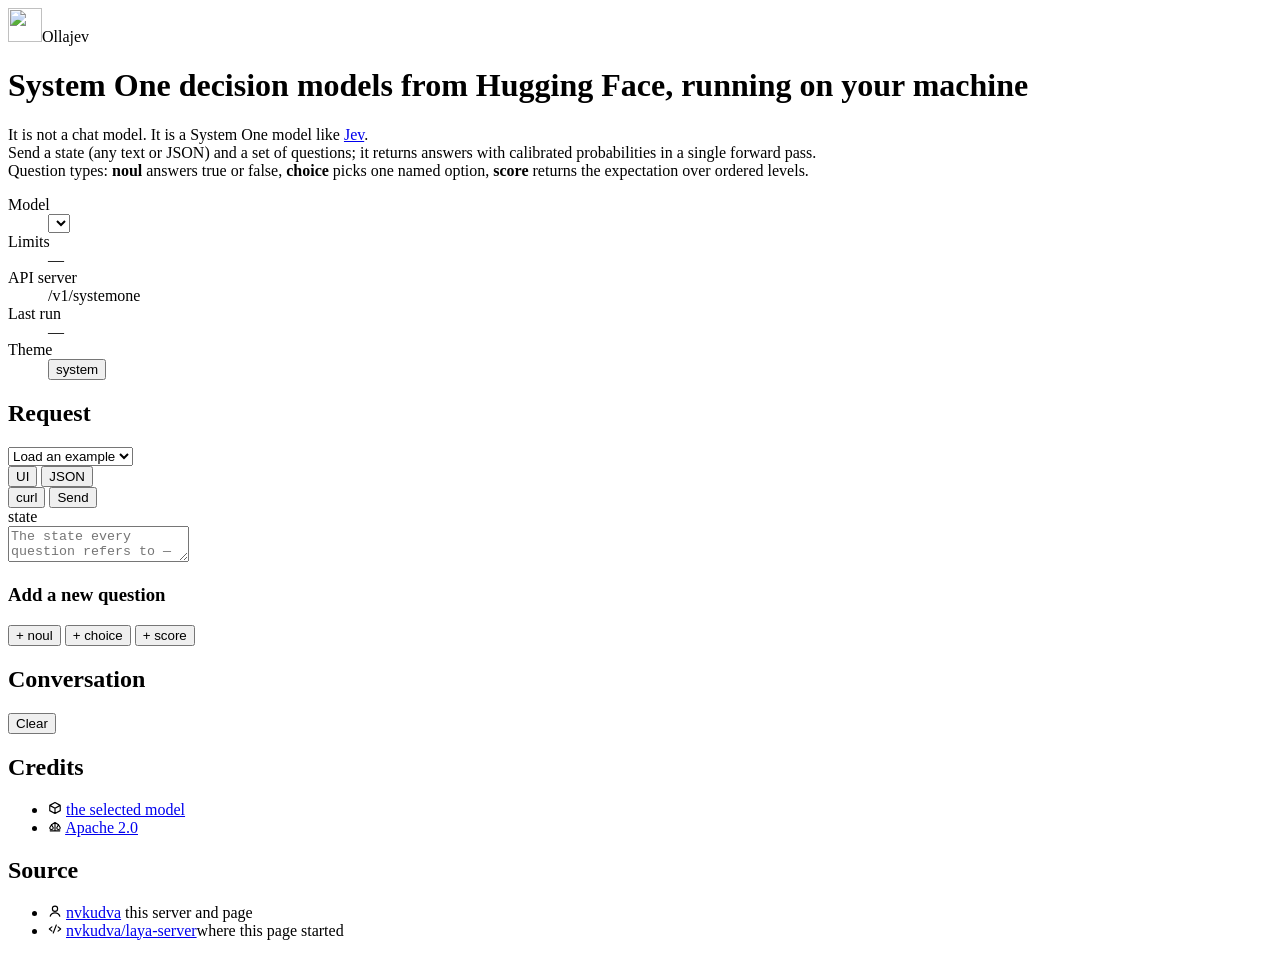
==== src/ollajev/server/static/playground.html @ 19129170 "release: 0.2.0, the first PyPI release - Model manager: Selected and Server cards, "[key] label" but" ====
<!doctype html>
<html lang="en">
<head>
<meta charset="utf-8">
<meta name="viewport" content="width=device-width, initial-scale=1">
<title>Ollajev · playground</title>
<link rel="icon" type="image/svg+xml" href="/static/favicon.svg">
<link rel="stylesheet" href="/static/style.css">
</head>
<body>
<div class="shell">

<header class="bar">
  <div class="bar-inner">
    <div class="bar-head">
      <div class="bar-title">
      <span class="lockup"><img src="/static/favicon.svg" alt="" width="34" height="34"><span>Ollajev</span></span><h1 class="wordmark">System One decision models from Hugging Face, running on your machine</h1>
      </div>
      <div class="bar-copy">

      <p class="tagline">
        It is not a chat model. It is a System One model like
        <a href="https://typesafe.ai" target="_blank" rel="noreferrer">Jev</a>.
        <br>Send a state (any text or JSON) and a set of questions; it returns answers with calibrated probabilities in a single forward pass.
        <br>Question types: <b>noul</b> answers true or false, <b>choice</b> picks one named option, <b>score</b> returns the expectation over ordered levels.
      </p>
      </div>
    </div>
    <div class="bar-aside">
      <dl class="readout">
        <div><dt><label for="model">Model</label></dt><dd><select id="model" aria-label="Model that answers the request"></select></dd></div>
        <div><dt>Limits</dt><dd id="r-limits">—</dd></div>
        <div><dt>API server</dt><dd>/v1/systemone</dd></div>
        <div><dt>Last run</dt><dd id="r-tokens">—</dd></div>
        <div><dt>Theme</dt><dd><button type="button" class="theme-toggle" id="theme" title="Switch between dark, light and your system setting">system</button></dd></div>
      </dl>
    </div>
  </div>
</header>

<main>
  <div class="col-left">
    <section class="panel">
      <div class="panel-head">
        <h2>Request <span class="panel-note" id="q-count"></span></h2>
        <div class="head-tools">
          <select id="preset" aria-label="Load a built-in question set with a sample state">
            <option value="">Load an example</option>
          </select>
          <div class="seg" id="q-view" role="group" aria-label="Request view">
            <button type="button" class="ghost is-on" data-view="ui" aria-pressed="true">UI</button>
            <button type="button" class="ghost" data-view="json" aria-pressed="false">JSON</button>
          </div>
          <button type="button" class="ghost" id="curl-open" title="This request as a curl command">curl</button>
          <button type="button" id="send" title="Send the request (⌘/Ctrl+Enter)">Send</button>
        </div>
      </div>
      <div class="panel-body">
        <div id="request-ui">
          <div class="q">
            <div class="row">
              <label for="state">state</label>
            </div>
            <textarea id="state" placeholder="The state every question refers to — a customer message, a prompt, an email…&#10;⌘/Ctrl+Enter to send"></textarea>
          </div>
          <div id="questions"></div>
        </div>
        <textarea id="q-json" class="json-pane" aria-label="Request as JSON" spellcheck="false" hidden></textarea>
        <p class="notice" id="request-error" role="alert" hidden></p>
      </div>
      <div class="actions">
        <h3>Add a new question</h3>
        <button type="button" class="ghost" id="add-noul" aria-label="Add a noul (true or false) question">+ noul</button>
        <button type="button" class="ghost" id="add-choice" aria-label="Add a choice question">+ choice</button>
        <button type="button" class="ghost" id="add-score" aria-label="Add a score question">+ score</button>
      </div>
    </section>

  </div>

  <section class="panel">
    <div class="panel-head">
      <h2>Conversation</h2>
      <button type="button" class="ghost" id="clear-log" aria-label="Clear the conversation">Clear</button>
    </div>
    <div class="panel-body"><div id="log" aria-live="polite" aria-relevant="additions"></div></div>
  </section>
</main>

<footer>
  <div class="footer-inner">
    <section class="credit-group">
      <h2>Credits</h2>
      <ul class="credits">
        <li><svg class="icon" viewBox="0 0 16 16" width="14" height="14" aria-hidden="true"><path d="M8 1.8 14 5v6l-6 3.2L2 11V5zM2 5l6 3.2L14 5M8 8.2v6" fill="none" stroke="currentColor" stroke-width="1.3" stroke-linecap="round" stroke-linejoin="round"/></svg>
          <a id="model-link" href="https://huggingface.co" target="_blank" rel="noreferrer">the selected model</a></li>
        <li><svg class="icon" viewBox="0 0 16 16" width="14" height="14" aria-hidden="true"><path d="M2.5 13.5h11M8 13.5V4M4 6.5 8 4l4 2.5M2 10l2-3.5L6 10a2 2 0 0 1-4 0ZM10 10l2-3.5L14 10a2 2 0 0 1-4 0Z" fill="none" stroke="currentColor" stroke-width="1.3" stroke-linecap="round" stroke-linejoin="round"/></svg>
          <a href="https://www.apache.org/licenses/LICENSE-2.0" target="_blank" rel="noreferrer">Apache 2.0</a></li>
      </ul>
    </section>
    <section class="credit-group">
      <h2>Source</h2>
      <ul class="credits">
        <li><svg class="icon" viewBox="0 0 16 16" width="14" height="14" aria-hidden="true"><path d="M8 8.5a3 3 0 1 0 0-6 3 3 0 0 0 0 6ZM2.5 14c.8-2.4 2.9-3.8 5.5-3.8s4.7 1.4 5.5 3.8" fill="none" stroke="currentColor" stroke-width="1.3" stroke-linecap="round" stroke-linejoin="round"/></svg>
          <a href="https://github.com/nvkudva" target="_blank" rel="noreferrer">nvkudva</a>
          <span>this server and page</span></li>
        <li><svg class="icon" viewBox="0 0 16 16" width="14" height="14" aria-hidden="true"><path d="M9.5 3.5 6 12.5M4.5 5.5 1.5 8l3 2.5M11.5 5.5 14.5 8l-3 2.5" fill="none" stroke="currentColor" stroke-width="1.3" stroke-linecap="round" stroke-linejoin="round"/></svg>
          <a href="https://github.com/nvkudva/laya-server" target="_blank" rel="noreferrer">nvkudva/laya-server</a><span>where this page started</span></li>
      </ul>
    </section>
  </div>
</footer>

</div>

<dialog id="curl-dialog" aria-labelledby="curl-title">
  <h2 id="curl-title">This request as curl</h2>
  <pre id="curl-text"></pre>
  <div class="curl-tools">
    <button type="button" class="ghost" id="curl-copy">Copy</button>
    <button type="button" class="ghost" id="curl-close">Close</button>
  </div>
</dialog>
<script type="module" src="/static/main.js"></script>
</body>
</html>
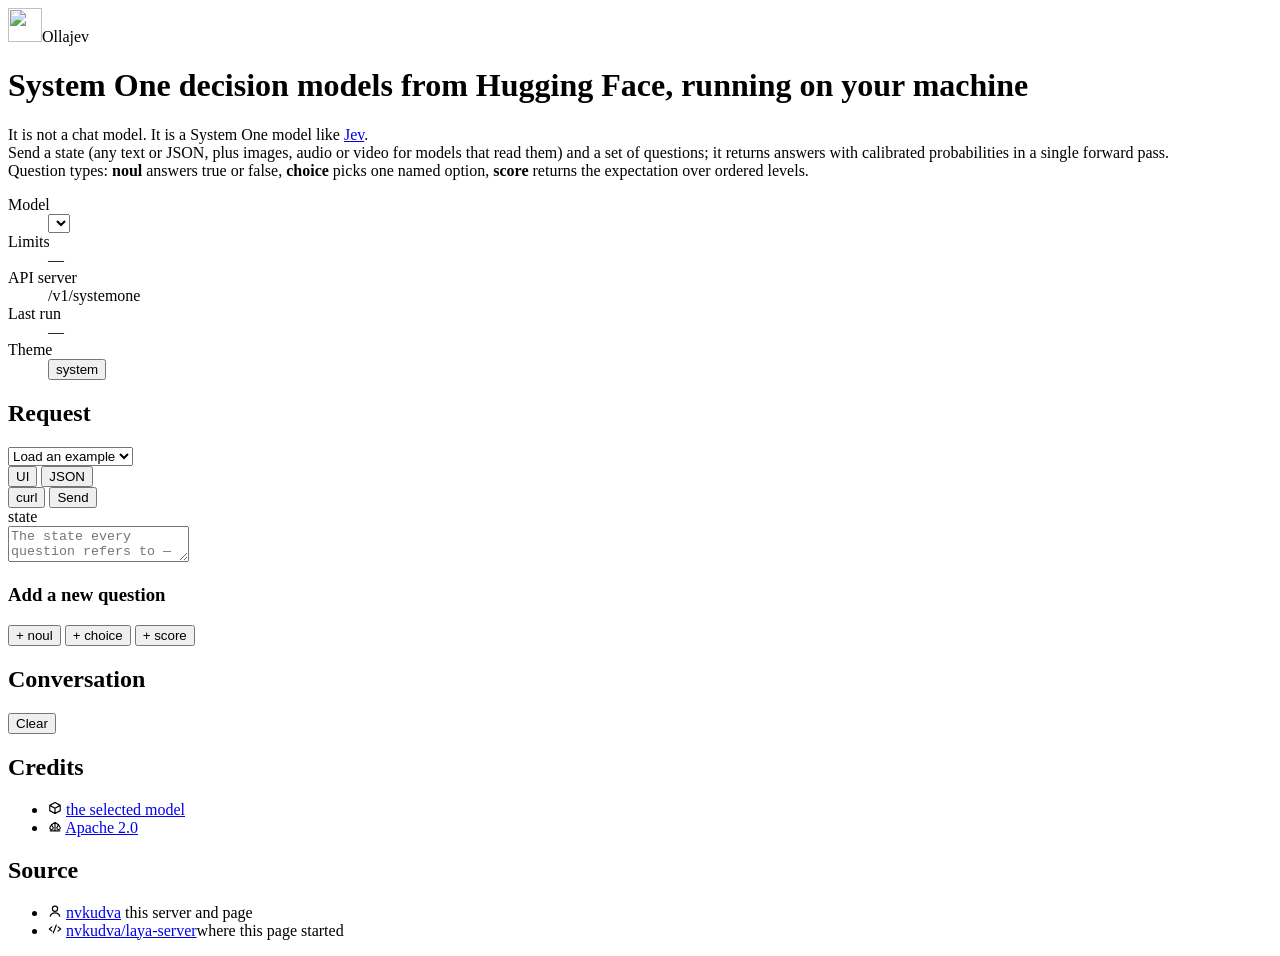
==== commit 22592595: "feat: multimodal decision models (clef-omni, d1-omni, clef on MLX) - /v1/systemone takes images, aud" ====
--- a/src/ollajev/server/static/playground.html
+++ b/src/ollajev/server/static/playground.html
@@ -21,7 +21,7 @@
       <p class="tagline">
         It is not a chat model. It is a System One model like
         <a href="https://typesafe.ai" target="_blank" rel="noreferrer">Jev</a>.
-        <br>Send a state (any text or JSON) and a set of questions; it returns answers with calibrated probabilities in a single forward pass.
+        <br>Send a state (any text or JSON, plus images, audio or video for models that read them) and a set of questions; it returns answers with calibrated probabilities in a single forward pass.
         <br>Question types: <b>noul</b> answers true or false, <b>choice</b> picks one named option, <b>score</b> returns the expectation over ordered levels.
       </p>
       </div>
@@ -29,6 +29,7 @@
     <div class="bar-aside">
       <dl class="readout">
         <div><dt><label for="model">Model</label></dt><dd><select id="model" aria-label="Model that answers the request"></select></dd></div>
+        <div id="pull-row" hidden><dt>Download</dt><dd><button type="button" class="ghost" id="pull"></button> <span id="pull-status" role="status"></span></dd></div>
         <div><dt>Limits</dt><dd id="r-limits">—</dd></div>
         <div><dt>API server</dt><dd>/v1/systemone</dd></div>
         <div><dt>Last run</dt><dd id="r-tokens">—</dd></div>
@@ -62,6 +63,14 @@
               <label for="state">state</label>
             </div>
             <textarea id="state" placeholder="The state every question refers to — a customer message, a prompt, an email…&#10;⌘/Ctrl+Enter to send"></textarea>
+          </div>
+          <div class="q" id="media-box" hidden>
+            <div class="row">
+              <label for="media">media</label>
+              <span class="meta" id="media-kinds"></span>
+            </div>
+            <ul class="media-list" id="media-list"></ul>
+            <input type="file" id="media" multiple aria-describedby="media-kinds">
           </div>
           <div id="questions"></div>
         </div>
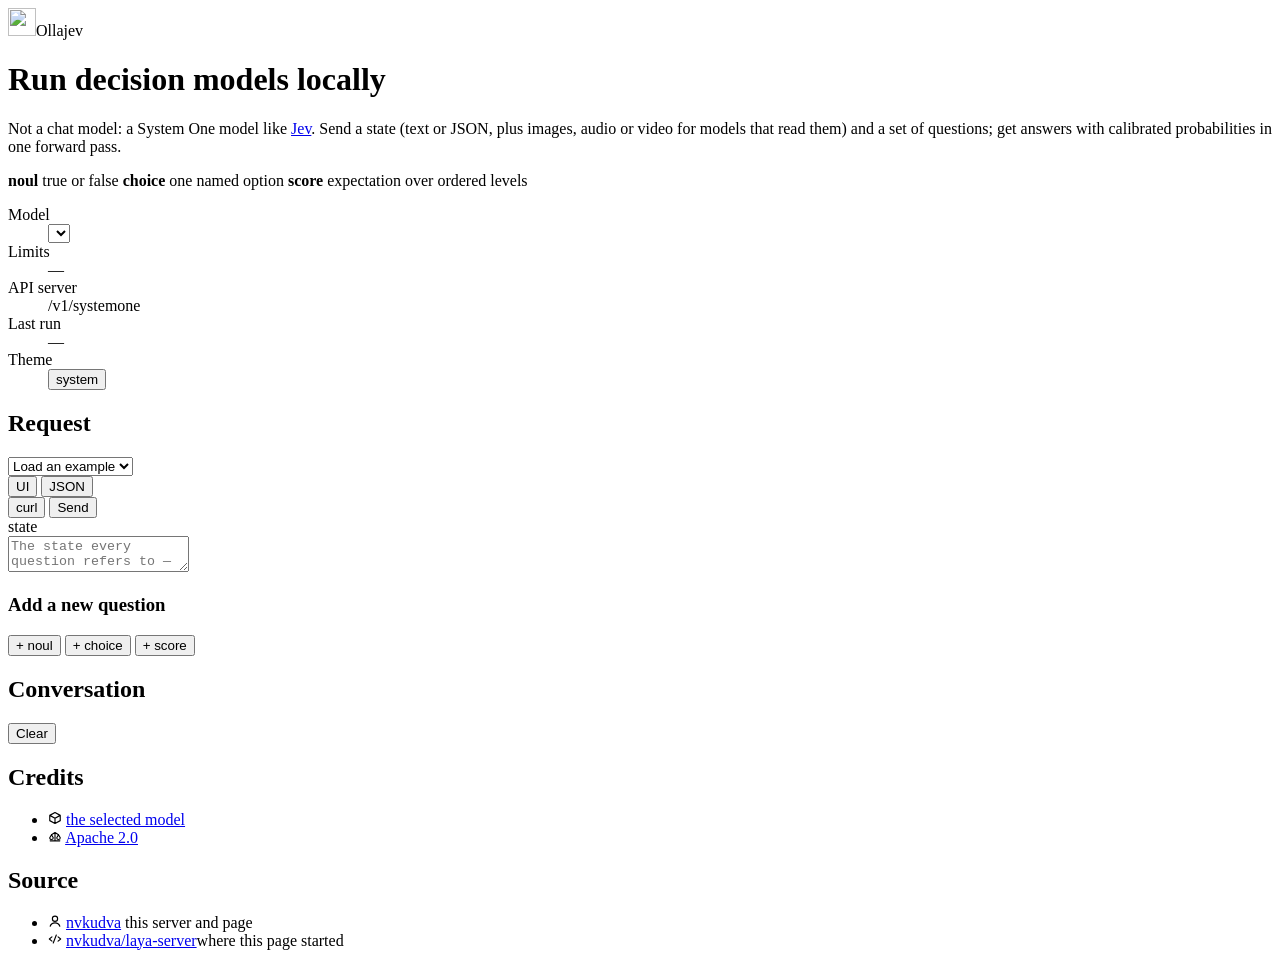
==== commit 853ba15f: "style(playground): tighten header and shorten subtitle Subtitle now reads "Run decision models local" ====
--- a/src/ollajev/server/static/playground.html
+++ b/src/ollajev/server/static/playground.html
@@ -14,17 +14,21 @@
   <div class="bar-inner">
     <div class="bar-head">
       <div class="bar-title">
-      <span class="lockup"><img src="/static/favicon.svg" alt="" width="34" height="34"><span>Ollajev</span></span><h1 class="wordmark">System One decision models from Hugging Face, running on your machine</h1>
+        <span class="lockup"><img src="/static/favicon.svg" alt="" width="28" height="28"><span>Ollajev</span></span>
+        <span class="bar-sep" aria-hidden="true"></span>
+        <h1 class="wordmark">Run decision models locally</h1>
       </div>
-      <div class="bar-copy">
-
       <p class="tagline">
-        It is not a chat model. It is a System One model like
+        Not a chat model: a System One model like
         <a href="https://typesafe.ai" target="_blank" rel="noreferrer">Jev</a>.
-        <br>Send a state (any text or JSON, plus images, audio or video for models that read them) and a set of questions; it returns answers with calibrated probabilities in a single forward pass.
-        <br>Question types: <b>noul</b> answers true or false, <b>choice</b> picks one named option, <b>score</b> returns the expectation over ordered levels.
+        Send a state (text or JSON, plus images, audio or video for models that read them) and a set of questions;
+        get answers with calibrated probabilities in one forward pass.
       </p>
-      </div>
+      <p class="tagline qtypes">
+        <span><b>noul</b> true or false</span>
+        <span><b>choice</b> one named option</span>
+        <span><b>score</b> expectation over ordered levels</span>
+      </p>
     </div>
     <div class="bar-aside">
       <dl class="readout">
